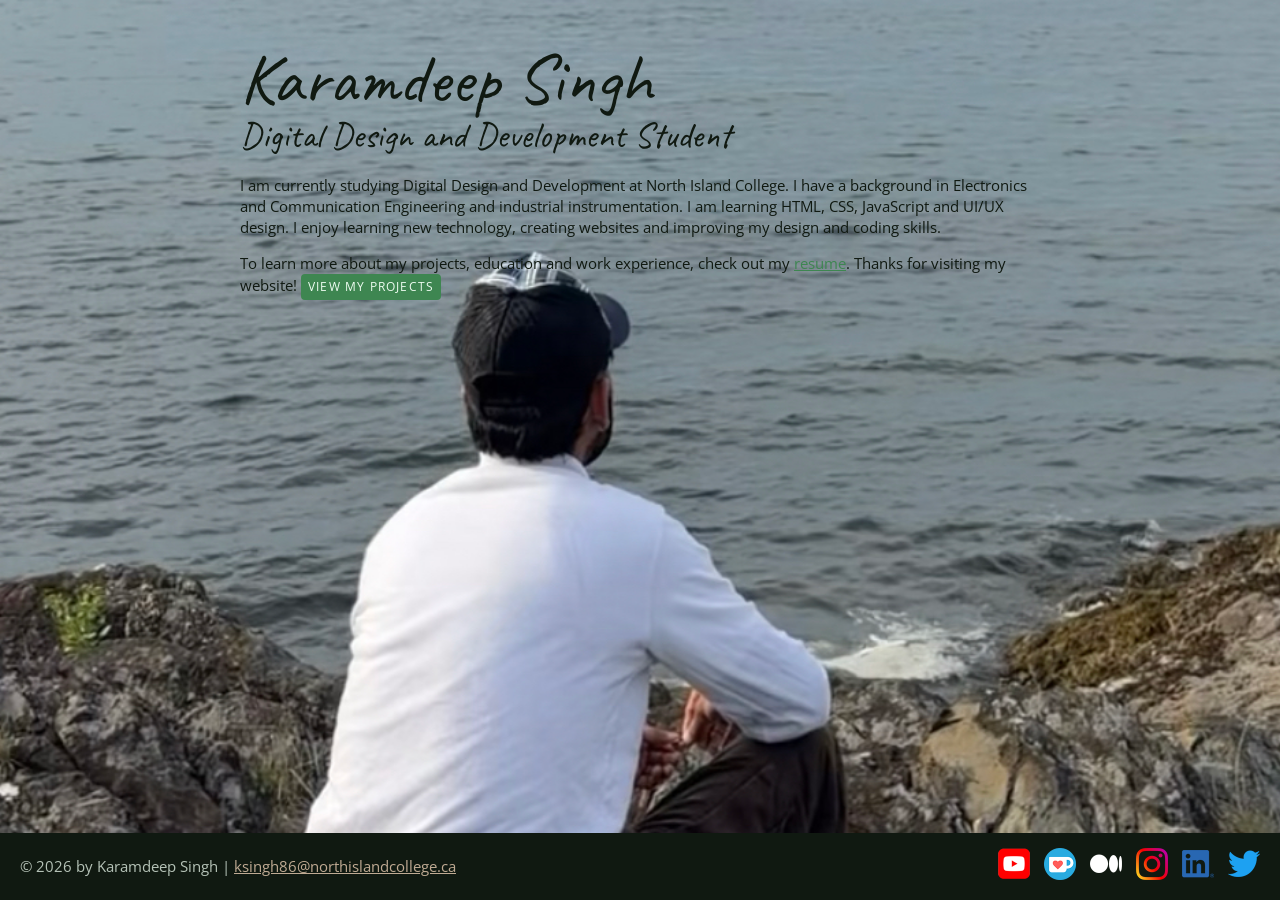
==== index.html @ a115dfc7 "Connect home and projects pages" ====
<!DOCTYPE html>
<html lang="en">

<head>
  <meta charset="UTF-8">
  <meta name="viewport" content="width=device-width, initial-scale=1.0">
  <title>Karamdeep Singh, <h2>Digital Design + Development Student</h2>
  </title>

  <link rel="preconnect" href="https://fonts.googleapis.com">
  <link rel="preconnect" href="https://fonts.gstatic.com" crossorigin>
  <link href="https://fonts.googleapis.com/css2?family=Caveat&family=Open+Sans&display=swap" rel="stylesheet">

  <link rel="stylesheet" href="css/styles.css">
</head>

<body class="home">

  <!-- // INTRO // -->
  <div class="content-wrapper">

    <div class="content-bg">

      <header>
        <h1>Karamdeep Singh</h1>
        <h2>Digital Design and Development Student</h2>
      </header>

      <!-- // ABOUT ME // -->
      <main>
        <p>
          I am currently studying Digital Design and Development at North Island College.
          I have a background in Electronics and Communication Engineering and industrial
          instrumentation. I am learning HTML, CSS, JavaScript and UI/UX design.
          I enjoy learning new technology, creating websites and improving my
          design and coding skills.
        </p>

        <p>
          To learn more about my projects, education and work experience, check out my
          <a href="resume.html">resume</a>. Thanks for visiting my website!

          <a href="projects.html" class="btn">View My Projects</a>

        </p>
      </main>

    </div>

  </div>

  <!-- // FOOTER INFO, SOCIAL MEDIA // -->
  <footer>
    <p>
      © 2026 by Karamdeep Singh |
      <a href="mailto:ksingh86@northislandcollege.ca">
        ksingh86@northislandcollege.ca
      </a>
    </p>

    <ul class="socials">
      <li>
        <a href="#" target="_blank">
          <img src="images/icon-logo-youtube.png" alt="My YouTube channel">
        </a>
      </li>

      <li>
        <a href="#" target="_blank">
          <img src="images/icon-logo-ko-fi.png" alt="My portfolio">
        </a>
      </li>

      <li>
        <a href="#" target="_blank">
          <img src="images/icon-logo-medium.png" alt="My Medium profile">
        </a>
      </li>

      <li>
        <a href="#" target="_blank">
          <img src="images/icon-logo-instagram.png" alt="My Instagram">
        </a>
      </li>

      <li>
        <a href="#" target="_blank">
          <img src="images/icon-logo-linkedin.png" alt="My LinkedIn profile">
        </a>
      </li>

      <li>
        <a href="https://x.com/karam_sher_gill" target="_blank">
          <img src="images/icon-logo-twitter.png" alt="My Twitter profile">
        </a>
      </li>
    </ul>
  </footer>

</body>

</html>
---- css/styles.css ----
/* COLOR PALETTE
------------------------------------*/

:root {
    --font-body: "Open Sans", sans-serif;
    --font-heading: "Caveat", cursive;

    --neutral: oklch(50% 0.02 150);

    --neutral-1: oklch(from var(--neutral) 98% c h);
    --neutral-2: oklch(from var(--neutral) 90% c h);
    --neutral-3: oklch(from var(--neutral) 80% c h);
    --neutral-4: oklch(from var(--neutral) 70% c h);
    --neutral-5: oklch(from var(--neutral) 60% c h);
    --neutral-6: oklch(from var(--neutral) 50% c h);
    --neutral-7: oklch(from var(--neutral) 40% c h);
    --neutral-8: oklch(from var(--neutral) 30% c h);
    --neutral-9: oklch(from var(--neutral) 20% c h);

    --accent-green: oklch(56% 0.11 150);
    --accent-beige: oklch(75% 0.04 70);
}

/* GLOBAL STYLES
------------------------------------*/

html {
    box-sizing: border-box;
    font-size: 62.5%;
}

*,
*:before,
*:after {
    box-sizing: inherit;
}

html,
body {
    height: 100%;
}

body {
    background: var(--neutral-1);
    color: var(--neutral-9);
    margin: 0;
    font-family: var(--font-body);
    font-size: 1.5rem;
    line-height: 1.4;
}

h1,
h2,
h3 {
    font-family: var(--font-heading);
    font-weight: 400;
    margin: 0;
}

h1 {
    font-size: 7rem;
    line-height: 0.85;
}

h2 {
    font-size: 3.6rem;
}

h3 {
    font-size: 2.4rem;
}

/* LINKS
------------------------------------*/

a {
    color: var(--accent-green);
}

a:hover {
    color: var(--accent-beige);
    text-decoration: none;
}

footer a {
    color: var(--accent-beige);
}

footer a:hover {
    color: var(--accent-green);
}

.btn {
    background: var(--accent-green);
    color: var(--neutral-1);
    text-decoration: none;
    text-transform: uppercase;
    font-size: 1.2rem;
    display: inline-block;
    padding: 7px;
    letter-spacing: 0.1em;
    line-height: 1;
    border-radius: 4px;
}

.content-wrapper {
    margin: 0 auto;
    padding: 30px;
    max-width: 900px;
}

/* HOME
------------------------------------*/

.home {
    background: url(../images/karam.jpg) no-repeat center;
    background-size: cover;
    display: flex;
    flex-direction: column;
}

.home .content-wrapper {
    flex: 1 0 auto;
    padding: 10px;
}

.content-bg {
    padding: 20px;
}

@media screen and (min-width: 501px) {
    .home .content-wrapper {
        padding: 30px;
    }
}

/* RESUME
------------------------------------*/

.resume header::before {
    background: url(../images/karam.jpg) center / cover;
    background-size: cover;
    content: "";
    display: block;
    height: 200px;
}

.resume h1 {
    font-size: 5rem;
}

.resume h2 {
    font-size: 2.6rem;
}

@media screen and (min-width: 501px) {
    .resume header::before {
        height: 375px;
    }

    .resume h1 {
        font-size: 7rem;
    }

    .resume h2 {
        font-size: 3.6rem;
    }
}

.resume-section {
    margin-bottom: 50px;
}

.resume-section h2 {
    border-bottom: 2px dashed var(--neutral-3);
}

.download-link {
    position: absolute;
    top: 5px;
    left: 5px;
    font-size: 1.5rem;
}

@media screen and (min-width: 1201px) {
    .download-link {
        position: fixed;
    }
}

/* PROJECTS - ORIGINAL STYLES
------------------------------------*/

.project-item {
    margin: 30px 0;
}

.project-item img {
    width: 100%;
    margin-bottom: 10px;
}

@media screen and (min-width: 501px) {
    .project-item img {
        width: 300px;
        margin-bottom: 0;
    }
}

@media screen and (min-width: 650px) and (max-width: 859px) {
    .project-wrapper {
        display: grid;
        grid-template-columns: repeat(2, 1fr);
        column-gap: 20px;
    }

    .project-item img {
        width: 100%;
    }
}

@media screen and (min-width: 860px) {
    .project-item {
        display: flow-root;
    }

    .project-item img {
        float: left;
        margin-right: 20px;
    }
}

/* WORK EXPERIENCE
------------------------------------*/

.work-item {
    margin: 30px 0;
}

.work-details p {
    margin: 0;
}

@media screen and (min-width: 860px) {
    .work-item {
        display: grid;
        grid-template-columns: 300px 1fr;
        column-gap: 20px;
    }

    .work-summary p:first-child {
        margin-top: 0;
    }
}

/* EDUCATION
------------------------------------*/

.education-item {
    margin: 30px 0;
}

.education-item p {
    margin: 0;
}

/* FOOTER
------------------------------------*/

footer {
    background: var(--neutral-9);
    color: var(--neutral-3);
    display: flex;
    flex-direction: column;
    text-align: center;
    justify-content: space-between;
    padding: 0 20px;
}

.socials {
    list-style-type: none;
    padding: 0;
}

.socials li {
    display: inline-block;
    margin: 0 5px;
}

.socials img {
    width: 32px;
}

.socials img:hover {
    opacity: 0.5;
}

/* FOOTER - DESKTOP GRID */

@media screen and (min-width: 861px) {
    footer {
        display: grid;
        grid-template-columns: 1fr 1fr;
        align-items: center;
        text-align: initial;
    }

    footer .socials {
        justify-self: end;
    }

    .socials li {
        margin: 0 0 0 10px;
    }
}

/* FOOTER - EXTRA LARGE SCREENS */

@media screen and (min-width: 1000px) {

    .projects-page footer {
        grid-template-columns:
            minmax(20px, 1fr) minmax(0, 430px) minmax(0, 430px) minmax(20px, 1fr);

        grid-template-areas: ". copyright socials .";
    }

    .projects-page footer>p {
        grid-area: copyright;
    }

    .projects-page footer .socials {
        grid-area: socials;
        justify-self: end;
    }
}

/* PROJECTS PAGE - RESPONSIVE GRID
------------------------------------*/

.projects-page .project-wrapper {
    display: grid;
    grid-template-columns: minmax(0, 1fr);
    gap: 1.5rem;
}

.projects-page .project-item {
    display: grid;
    grid-template-columns: minmax(0, 1fr);
    grid-template-rows: auto minmax(14rem, 1fr);
    align-content: start;
    min-width: 0;
    margin: 0;
    padding: 1.5rem;
    background: var(--neutral-2);
    border-radius: 0.5rem;
}

/* PROJECT CARD IMAGES
------------------------------------*/

.projects-page .project-item img {
    display: block;
    float: none;
    grid-column: 1 / 2;
    grid-row: 1 / 2;
    width: 100%;
    height: 20rem;
    object-fit: cover;
    margin: 0;
    border-radius: 0.5rem;
}

/* PROJECT CARD TITLES
------------------------------------*/

.projects-page .project-item img+h3 {
    grid-column: 1 / 2;
    grid-row: 1 / 2;
    align-self: end;
    z-index: 1;
    margin: 0;
    padding: 1rem;
    color: white;
    background: oklch(20% 0.02 150 / 0.85);
    border-radius: 0 0 0.5rem 0.5rem;
}

/* PROJECT CARD TEXT
------------------------------------*/

.projects-page .project-item p {
    grid-column: 1 / 2;
    margin-block: 1rem 0;
}

/* ANIMATION PLACEHOLDER CARDS
------------------------------------*/

.projects-page .project-item:not(:has(img)) {
    grid-template-rows: auto minmax(14rem, 1fr);
}

.projects-page .project-item:not(:has(img)) h3 {
    margin-block-end: 1rem;
}

/* PROJECT CARDS - DESKTOP
------------------------------------*/

@media screen and (min-width: 860px) {
    .projects-page .project-wrapper {
        grid-template-columns: repeat(3, minmax(0, 1fr));
        gap: 2rem;
    }

    .projects-page .project-item {
        padding: 1.5rem;
    }

    .projects-page .project-item img {
        height: 18rem;
    }
}

/* HERO SECTION - MOBILE
------------------------------------*/

.projects-page .hero::before {
    display: none;
}

.projects-page .hero {
    background: var(--neutral-2);
}

.projects-page .hero-content {
    display: grid;
    grid-template-columns: 1rem minmax(0, 2fr) 1rem;
    grid-template-rows: 0.5fr 1fr 2rem;
    gap: 2rem;
    width: 100%;
    max-width: 900px;
    padding-block: 2rem;
    padding-inline: 1rem;
}

.projects-page .hero-image {
    grid-column: 2 / 3;
    grid-row: 1 / 2;
    display: block;
    width: 100%;
    max-width: 20rem;
    height: auto;
    justify-self: center;
    align-self: center;
    border-radius: 0.5rem;
}

.projects-page .hero-article {
    grid-column: 2 / 3;
    grid-row: 2 / 3;
    min-width: 0;
    text-align: center;
}

.projects-page .hero-article h1 {
    margin-block-end: 1rem;
}

.projects-page .hero-article p {
    margin-block-start: 1rem;
    margin-block-end: 0;
    max-width: 70rem;
}

/* HERO SECTION - DESKTOP
------------------------------------*/

@media screen and (min-width: 860px) {
    .projects-page .hero-content {
        grid-template-columns: repeat(6, minmax(0, 1fr));
        grid-template-rows: 0.25fr 1fr 0.25fr;
        align-items: center;
    }

    .projects-page .hero-image {
        grid-column: 2 / 3;
        grid-row: 2 / 3;
    }

    .projects-page .hero-article {
        grid-column: 3 / 6;
        grid-row: 2 / 3;
        text-align: start;
    }
}

/* PROJECTS INTRODUCTION - MOBILE
------------------------------------*/

.projects-page .projects-intro {
    margin-block-end: 2rem;
}

.projects-page .projects-intro p {
    margin-block-start: 1rem;
}

/* PROJECTS INTRODUCTION - DESKTOP
------------------------------------*/

@media screen and (min-width: 860px) {
    .projects-page .projects-intro {
        display: flex;
        align-items: center;
        justify-content: center;
        gap: 2rem;
    }

    .projects-page .projects-intro h2 {
        flex: 1;
        white-space: nowrap;
    }

    .projects-page .projects-intro p {
        flex: 3;
        margin-block: 0;
    }
}

/* CONTACT FORM - MOBILE
------------------------------------*/

.projects-page .contact-section {
    margin-block: 4rem;
    padding: 2rem;
    background: var(--neutral-2);
    border-radius: 0.5rem;
}

.projects-page .contact-section h2 {
    margin-block-end: 1rem;
}

.projects-page .contact-form {
    display: flex;
    flex-direction: column;
    gap: 1rem;
}

.projects-page .contact-form label {
    display: block;
    margin-block-end: 0.5rem;
}

.projects-page .contact-form input[type="text"],
.projects-page .contact-form input[type="email"],
.projects-page .contact-form textarea {
    width: 100%;
    padding: 1rem;
    border: 1px solid var(--neutral-4);
    border-radius: 0.5rem;
    font: inherit;
}

/* RADIO BUTTONS - GRID */

.projects-page .radio-buttons {
    display: grid;
    grid-template-columns: repeat(3, auto);
    grid-template-rows: repeat(2, 1fr);
    gap: 1rem;
    margin-block: 1rem;
}

.projects-page .radio-buttons p {
    grid-column: span 3;
    margin: 0;
}

.projects-page .radio-buttons label {
    display: flex;
    align-items: center;
    gap: 0.5rem;
}

/* SUBMIT BUTTON - FLEXBOX */

.projects-page .contact-form button {
    display: flex;
    align-items: center;
    justify-content: center;
    gap: 1rem;
    padding: 1.2rem;
    background: var(--accent-green);
    color: white;
    border: none;
    border-radius: 0.5rem;
    font: inherit;
    cursor: pointer;
}

.projects-page .contact-form button:hover {
    background: var(--neutral-7);
}

/* CONTACT FORM - DESKTOP GRID
------------------------------------*/

@media screen and (min-width: 1000px) {

    .projects-page .contact-form {
        display: grid;
        grid-template-columns: repeat(2, minmax(0, 1fr));
        grid-template-areas:
            "name email"
            "message message"
            "contact button";
        gap: 1rem;
        align-items: start;
    }

    .projects-page .form-name {
        grid-area: name;
    }

    .projects-page .form-email {
        grid-area: email;
    }

    .projects-page .form-message {
        grid-area: message;
    }

    .projects-page .radio-buttons {
        grid-area: contact;
    }

    .projects-page .contact-form button {
        grid-area: button;
        align-self: center;
    }
}
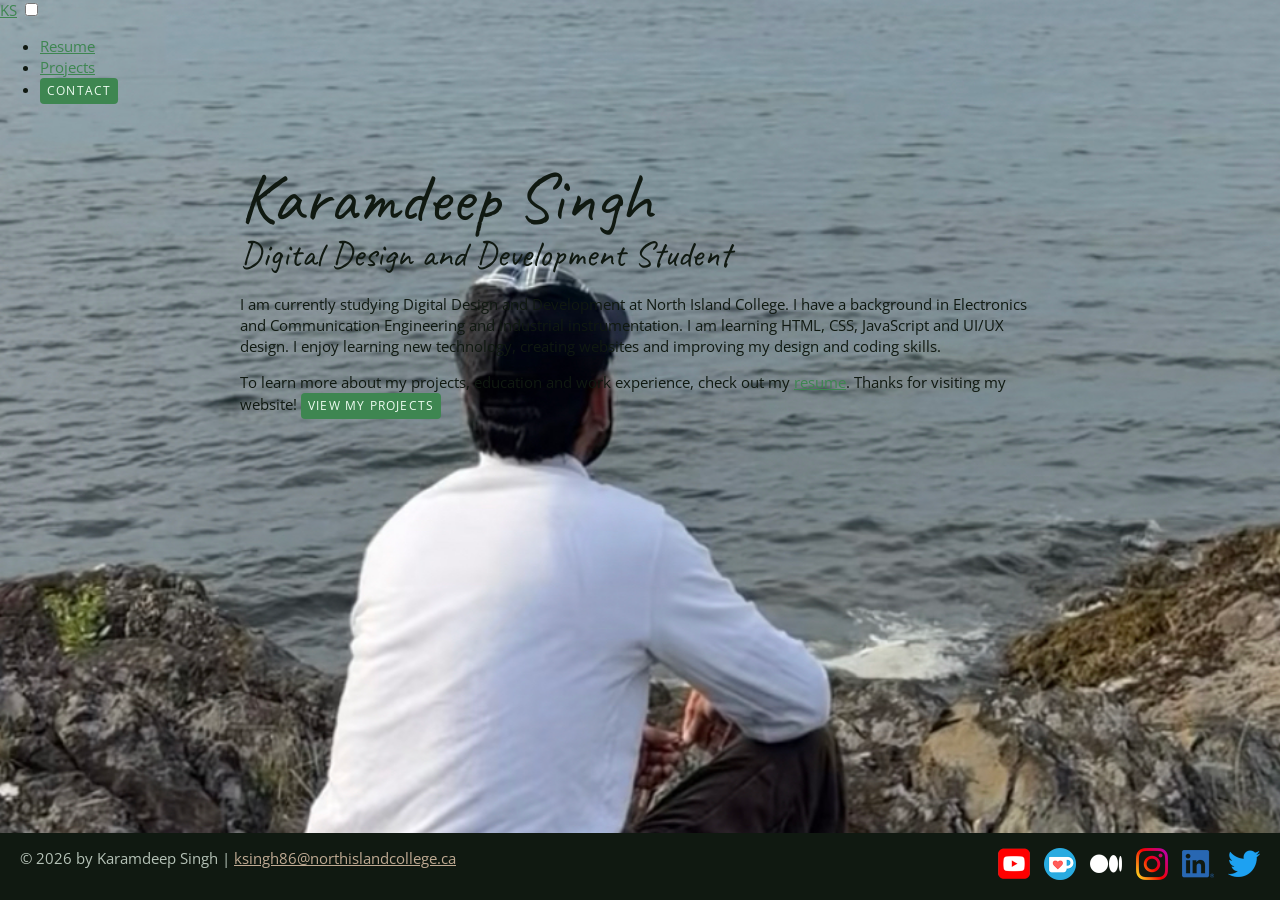
==== commit 0096136e: "Add navigation to home page" ====
--- a/index.html
+++ b/index.html
@@ -1,11 +1,12 @@
+
 <!DOCTYPE html>
 <html lang="en">
 
 <head>
   <meta charset="UTF-8">
   <meta name="viewport" content="width=device-width, initial-scale=1.0">
-  <title>Karamdeep Singh, <h2>Digital Design + Development Student</h2>
-  </title>
+
+  <title>Karamdeep Singh, Digital Design + Development Student</title>
 
   <link rel="preconnect" href="https://fonts.googleapis.com">
   <link rel="preconnect" href="https://fonts.gstatic.com" crossorigin>
@@ -15,6 +16,31 @@
 </head>
 
 <body class="home">
+
+  <!-- // NAVIGATION // -->
+  <nav class="site-nav" aria-label="Main navigation">
+    <div class="nav-inner">
+
+      <a href="index.html" class="site-logo nav-active" aria-current="page">KS</a>
+
+      <input type="checkbox" id="nav-toggle" class="nav-toggle">
+
+      <label for="nav-toggle" class="nav-toggle-label" aria-label="Toggle navigation menu">
+        <span></span>
+      </label>
+
+      <ul class="nav-links">
+        <li><a href="resume.html">Resume</a></li>
+        <li><a href="projects.html">Projects</a></li>
+        <li>
+          <a href="mailto:ksingh86@northislandcollege.ca" class="btn nav-contact">
+            Contact
+          </a>
+        </li>
+      </ul>
+
+    </div>
+  </nav>
 
   <!-- // INTRO // -->
   <div class="content-wrapper">
@@ -41,7 +67,6 @@
           <a href="resume.html">resume</a>. Thanks for visiting my website!
 
           <a href="projects.html" class="btn">View My Projects</a>
-
         </p>
       </main>
 
@@ -98,5 +123,4 @@
   </footer>
 
 </body>
-
-</html>+</html>
--- a/css/styles.css
+++ b/css/styles.css
@@ -1,4 +1,10 @@
-/* COLOR PALETTE
+/*
+COLOR PALETTE
+
+Neutral shades and accent colours use OKLCH.
+*/
+
+/* GLOBAL STYLES
 ------------------------------------*/
 
 :root {
@@ -21,12 +27,13 @@
     --accent-beige: oklch(75% 0.04 70);
 }
 
-/* GLOBAL STYLES
-------------------------------------*/
-
+/*
+ https://www.paulirish.com/2012/box-sizing-border-box-ftw/
+*/
 html {
     box-sizing: border-box;
     font-size: 62.5%;
+    /* setting default to 10px */
 }
 
 *,
@@ -70,9 +77,7 @@
     font-size: 2.4rem;
 }
 
-/* LINKS
-------------------------------------*/
-
+/* links */
 a {
     color: var(--accent-green);
 }
@@ -109,6 +114,7 @@
     max-width: 900px;
 }
 
+
 /* HOME
 ------------------------------------*/
 
@@ -133,6 +139,7 @@
         padding: 30px;
     }
 }
+
 
 /* RESUME
 ------------------------------------*/
@@ -188,7 +195,8 @@
     }
 }
 
-/* PROJECTS - ORIGINAL STYLES
+
+/* Projects
 ------------------------------------*/
 
 .project-item {
@@ -230,7 +238,8 @@
     }
 }
 
-/* WORK EXPERIENCE
+
+/* Work Experience
 ------------------------------------*/
 
 .work-item {
@@ -253,7 +262,8 @@
     }
 }
 
-/* EDUCATION
+
+/* Education
 ------------------------------------*/
 
 .education-item {
@@ -263,6 +273,7 @@
 .education-item p {
     margin: 0;
 }
+
 
 /* FOOTER
 ------------------------------------*/
@@ -295,18 +306,10 @@
     opacity: 0.5;
 }
 
-/* FOOTER - DESKTOP GRID */
-
 @media screen and (min-width: 861px) {
     footer {
-        display: grid;
-        grid-template-columns: 1fr 1fr;
-        align-items: center;
+        flex-direction: row;
         text-align: initial;
-    }
-
-    footer .socials {
-        justify-self: end;
     }
 
     .socials li {
@@ -314,28 +317,8 @@
     }
 }
 
-/* FOOTER - EXTRA LARGE SCREENS */
-
-@media screen and (min-width: 1000px) {
-
-    .projects-page footer {
-        grid-template-columns:
-            minmax(20px, 1fr) minmax(0, 430px) minmax(0, 430px) minmax(20px, 1fr);
-
-        grid-template-areas: ". copyright socials .";
-    }
-
-    .projects-page footer>p {
-        grid-area: copyright;
-    }
-
-    .projects-page footer .socials {
-        grid-area: socials;
-        justify-self: end;
-    }
-}
-
-/* PROJECTS PAGE - RESPONSIVE GRID
+
+/* PROJECTS PAGE
 ------------------------------------*/
 
 .projects-page .project-wrapper {
@@ -345,10 +328,7 @@
 }
 
 .projects-page .project-item {
-    display: grid;
-    grid-template-columns: minmax(0, 1fr);
-    grid-template-rows: auto minmax(14rem, 1fr);
-    align-content: start;
+    display: block;
     min-width: 0;
     margin: 0;
     padding: 1.5rem;
@@ -356,289 +336,25 @@
     border-radius: 0.5rem;
 }
 
-/* PROJECT CARD IMAGES
-------------------------------------*/
-
 .projects-page .project-item img {
     display: block;
     float: none;
-    grid-column: 1 / 2;
-    grid-row: 1 / 2;
     width: 100%;
-    height: 20rem;
-    object-fit: cover;
-    margin: 0;
-    border-radius: 0.5rem;
-}
-
-/* PROJECT CARD TITLES
-------------------------------------*/
-
-.projects-page .project-item img+h3 {
-    grid-column: 1 / 2;
-    grid-row: 1 / 2;
-    align-self: end;
-    z-index: 1;
-    margin: 0;
-    padding: 1rem;
-    color: white;
-    background: oklch(20% 0.02 150 / 0.85);
-    border-radius: 0 0 0.5rem 0.5rem;
-}
-
-/* PROJECT CARD TEXT
-------------------------------------*/
+    height: auto;
+    margin: 0;
+    margin-block-end: 1rem;
+}
+
+.projects-page .project-item h3 {
+    margin-block-end: 1rem;
+}
 
 .projects-page .project-item p {
-    grid-column: 1 / 2;
-    margin-block: 1rem 0;
-}
-
-/* ANIMATION PLACEHOLDER CARDS
-------------------------------------*/
-
-.projects-page .project-item:not(:has(img)) {
-    grid-template-rows: auto minmax(14rem, 1fr);
-}
-
-.projects-page .project-item:not(:has(img)) h3 {
-    margin-block-end: 1rem;
-}
-
-/* PROJECT CARDS - DESKTOP
-------------------------------------*/
-
-@media screen and (min-width: 860px) {
+    margin-block: 0;
+}
+
+@media screen and (min-width: 48rem) {
     .projects-page .project-wrapper {
         grid-template-columns: repeat(3, minmax(0, 1fr));
-        gap: 2rem;
-    }
-
-    .projects-page .project-item {
-        padding: 1.5rem;
-    }
-
-    .projects-page .project-item img {
-        height: 18rem;
-    }
-}
-
-/* HERO SECTION - MOBILE
-------------------------------------*/
-
-.projects-page .hero::before {
-    display: none;
-}
-
-.projects-page .hero {
-    background: var(--neutral-2);
-}
-
-.projects-page .hero-content {
-    display: grid;
-    grid-template-columns: 1rem minmax(0, 2fr) 1rem;
-    grid-template-rows: 0.5fr 1fr 2rem;
-    gap: 2rem;
-    width: 100%;
-    max-width: 900px;
-    padding-block: 2rem;
-    padding-inline: 1rem;
-}
-
-.projects-page .hero-image {
-    grid-column: 2 / 3;
-    grid-row: 1 / 2;
-    display: block;
-    width: 100%;
-    max-width: 20rem;
-    height: auto;
-    justify-self: center;
-    align-self: center;
-    border-radius: 0.5rem;
-}
-
-.projects-page .hero-article {
-    grid-column: 2 / 3;
-    grid-row: 2 / 3;
-    min-width: 0;
-    text-align: center;
-}
-
-.projects-page .hero-article h1 {
-    margin-block-end: 1rem;
-}
-
-.projects-page .hero-article p {
-    margin-block-start: 1rem;
-    margin-block-end: 0;
-    max-width: 70rem;
-}
-
-/* HERO SECTION - DESKTOP
-------------------------------------*/
-
-@media screen and (min-width: 860px) {
-    .projects-page .hero-content {
-        grid-template-columns: repeat(6, minmax(0, 1fr));
-        grid-template-rows: 0.25fr 1fr 0.25fr;
-        align-items: center;
-    }
-
-    .projects-page .hero-image {
-        grid-column: 2 / 3;
-        grid-row: 2 / 3;
-    }
-
-    .projects-page .hero-article {
-        grid-column: 3 / 6;
-        grid-row: 2 / 3;
-        text-align: start;
-    }
-}
-
-/* PROJECTS INTRODUCTION - MOBILE
-------------------------------------*/
-
-.projects-page .projects-intro {
-    margin-block-end: 2rem;
-}
-
-.projects-page .projects-intro p {
-    margin-block-start: 1rem;
-}
-
-/* PROJECTS INTRODUCTION - DESKTOP
-------------------------------------*/
-
-@media screen and (min-width: 860px) {
-    .projects-page .projects-intro {
-        display: flex;
-        align-items: center;
-        justify-content: center;
-        gap: 2rem;
-    }
-
-    .projects-page .projects-intro h2 {
-        flex: 1;
-        white-space: nowrap;
-    }
-
-    .projects-page .projects-intro p {
-        flex: 3;
-        margin-block: 0;
-    }
-}
-
-/* CONTACT FORM - MOBILE
-------------------------------------*/
-
-.projects-page .contact-section {
-    margin-block: 4rem;
-    padding: 2rem;
-    background: var(--neutral-2);
-    border-radius: 0.5rem;
-}
-
-.projects-page .contact-section h2 {
-    margin-block-end: 1rem;
-}
-
-.projects-page .contact-form {
-    display: flex;
-    flex-direction: column;
-    gap: 1rem;
-}
-
-.projects-page .contact-form label {
-    display: block;
-    margin-block-end: 0.5rem;
-}
-
-.projects-page .contact-form input[type="text"],
-.projects-page .contact-form input[type="email"],
-.projects-page .contact-form textarea {
-    width: 100%;
-    padding: 1rem;
-    border: 1px solid var(--neutral-4);
-    border-radius: 0.5rem;
-    font: inherit;
-}
-
-/* RADIO BUTTONS - GRID */
-
-.projects-page .radio-buttons {
-    display: grid;
-    grid-template-columns: repeat(3, auto);
-    grid-template-rows: repeat(2, 1fr);
-    gap: 1rem;
-    margin-block: 1rem;
-}
-
-.projects-page .radio-buttons p {
-    grid-column: span 3;
-    margin: 0;
-}
-
-.projects-page .radio-buttons label {
-    display: flex;
-    align-items: center;
-    gap: 0.5rem;
-}
-
-/* SUBMIT BUTTON - FLEXBOX */
-
-.projects-page .contact-form button {
-    display: flex;
-    align-items: center;
-    justify-content: center;
-    gap: 1rem;
-    padding: 1.2rem;
-    background: var(--accent-green);
-    color: white;
-    border: none;
-    border-radius: 0.5rem;
-    font: inherit;
-    cursor: pointer;
-}
-
-.projects-page .contact-form button:hover {
-    background: var(--neutral-7);
-}
-
-/* CONTACT FORM - DESKTOP GRID
-------------------------------------*/
-
-@media screen and (min-width: 1000px) {
-
-    .projects-page .contact-form {
-        display: grid;
-        grid-template-columns: repeat(2, minmax(0, 1fr));
-        grid-template-areas:
-            "name email"
-            "message message"
-            "contact button";
-        gap: 1rem;
-        align-items: start;
-    }
-
-    .projects-page .form-name {
-        grid-area: name;
-    }
-
-    .projects-page .form-email {
-        grid-area: email;
-    }
-
-    .projects-page .form-message {
-        grid-area: message;
-    }
-
-    .projects-page .radio-buttons {
-        grid-area: contact;
-    }
-
-    .projects-page .contact-form button {
-        grid-area: button;
-        align-self: center;
     }
 }
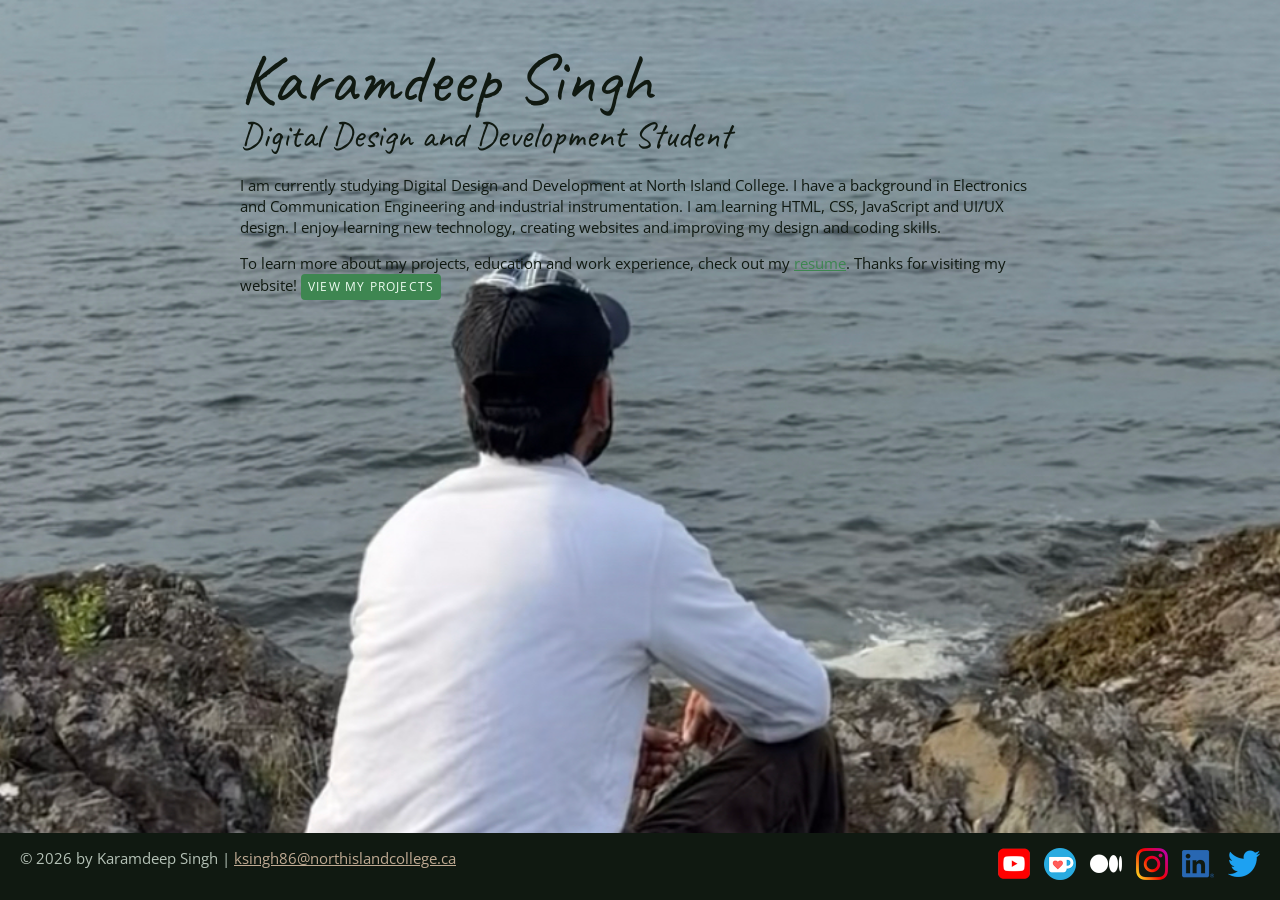
==== commit 2eb6f789: "Merge pull request #2 from karamshergill/project Project" ====
--- a/index.html
+++ b/index.html
@@ -1,12 +1,11 @@
-
 <!DOCTYPE html>
 <html lang="en">
 
 <head>
   <meta charset="UTF-8">
   <meta name="viewport" content="width=device-width, initial-scale=1.0">
-
-  <title>Karamdeep Singh, Digital Design + Development Student</title>
+  <title>Karamdeep Singh, <h2>Digital Design + Development Student</h2>
+  </title>
 
   <link rel="preconnect" href="https://fonts.googleapis.com">
   <link rel="preconnect" href="https://fonts.gstatic.com" crossorigin>
@@ -16,31 +15,6 @@
 </head>
 
 <body class="home">
-
-  <!-- // NAVIGATION // -->
-  <nav class="site-nav" aria-label="Main navigation">
-    <div class="nav-inner">
-
-      <a href="index.html" class="site-logo nav-active" aria-current="page">KS</a>
-
-      <input type="checkbox" id="nav-toggle" class="nav-toggle">
-
-      <label for="nav-toggle" class="nav-toggle-label" aria-label="Toggle navigation menu">
-        <span></span>
-      </label>
-
-      <ul class="nav-links">
-        <li><a href="resume.html">Resume</a></li>
-        <li><a href="projects.html">Projects</a></li>
-        <li>
-          <a href="mailto:ksingh86@northislandcollege.ca" class="btn nav-contact">
-            Contact
-          </a>
-        </li>
-      </ul>
-
-    </div>
-  </nav>
 
   <!-- // INTRO // -->
   <div class="content-wrapper">
@@ -66,7 +40,9 @@
           To learn more about my projects, education and work experience, check out my
           <a href="resume.html">resume</a>. Thanks for visiting my website!
 
+          
           <a href="projects.html" class="btn">View My Projects</a>
+
         </p>
       </main>
 
@@ -123,4 +99,5 @@
   </footer>
 
 </body>
-</html>
+
+</html>
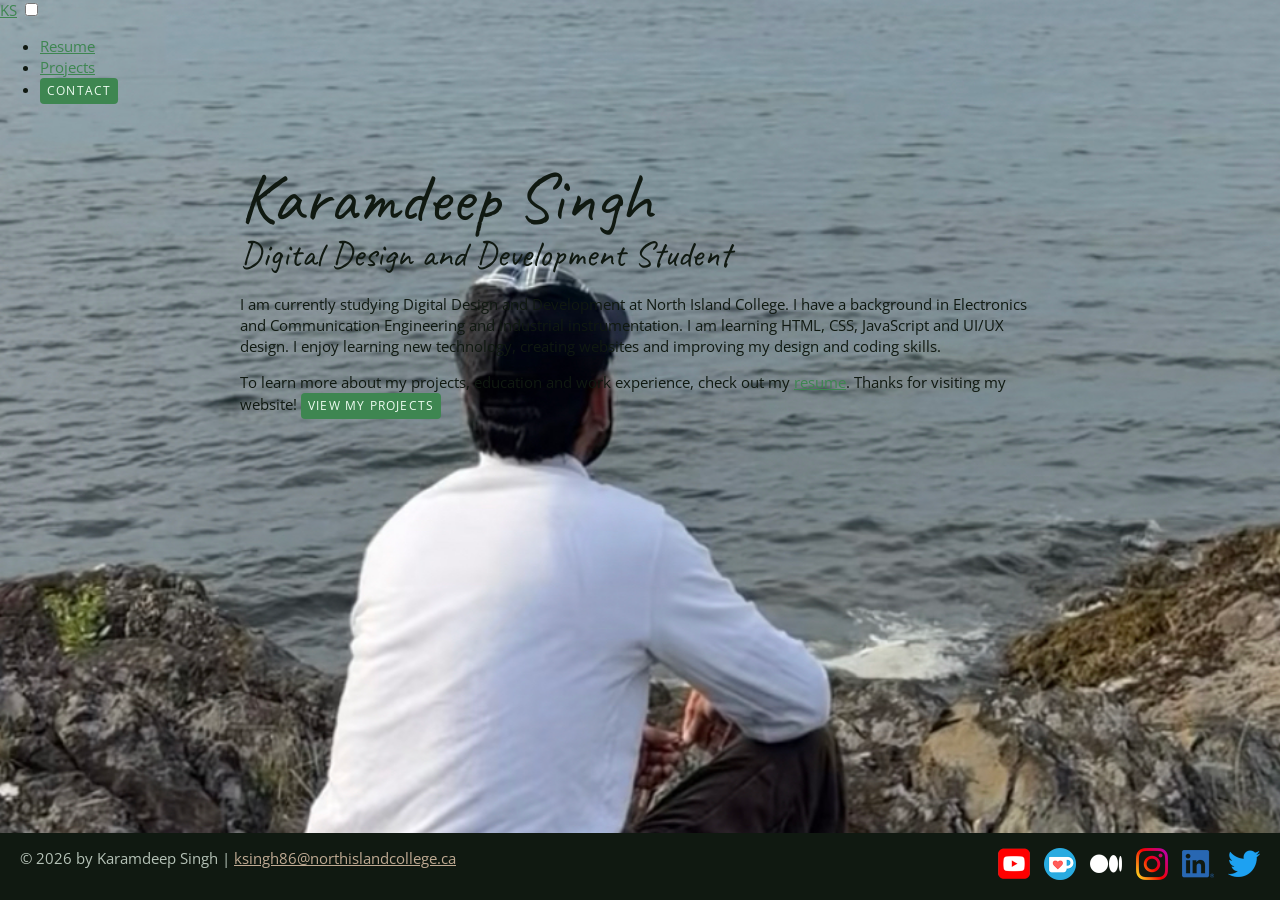
==== commit 53a7f02b: "Merge pull request #3 from karamshergill/Navigation Add navigation to home page" ====
--- a/index.html
+++ b/index.html
@@ -1,11 +1,12 @@
+
 <!DOCTYPE html>
 <html lang="en">
 
 <head>
   <meta charset="UTF-8">
   <meta name="viewport" content="width=device-width, initial-scale=1.0">
-  <title>Karamdeep Singh, <h2>Digital Design + Development Student</h2>
-  </title>
+
+  <title>Karamdeep Singh, Digital Design + Development Student</title>
 
   <link rel="preconnect" href="https://fonts.googleapis.com">
   <link rel="preconnect" href="https://fonts.gstatic.com" crossorigin>
@@ -15,6 +16,31 @@
 </head>
 
 <body class="home">
+
+  <!-- // NAVIGATION // -->
+  <nav class="site-nav" aria-label="Main navigation">
+    <div class="nav-inner">
+
+      <a href="index.html" class="site-logo nav-active" aria-current="page">KS</a>
+
+      <input type="checkbox" id="nav-toggle" class="nav-toggle">
+
+      <label for="nav-toggle" class="nav-toggle-label" aria-label="Toggle navigation menu">
+        <span></span>
+      </label>
+
+      <ul class="nav-links">
+        <li><a href="resume.html">Resume</a></li>
+        <li><a href="projects.html">Projects</a></li>
+        <li>
+          <a href="mailto:ksingh86@northislandcollege.ca" class="btn nav-contact">
+            Contact
+          </a>
+        </li>
+      </ul>
+
+    </div>
+  </nav>
 
   <!-- // INTRO // -->
   <div class="content-wrapper">
@@ -40,9 +66,7 @@
           To learn more about my projects, education and work experience, check out my
           <a href="resume.html">resume</a>. Thanks for visiting my website!
 
-          
           <a href="projects.html" class="btn">View My Projects</a>
-
         </p>
       </main>
 
@@ -99,5 +123,4 @@
   </footer>
 
 </body>
-
-</html>+</html>
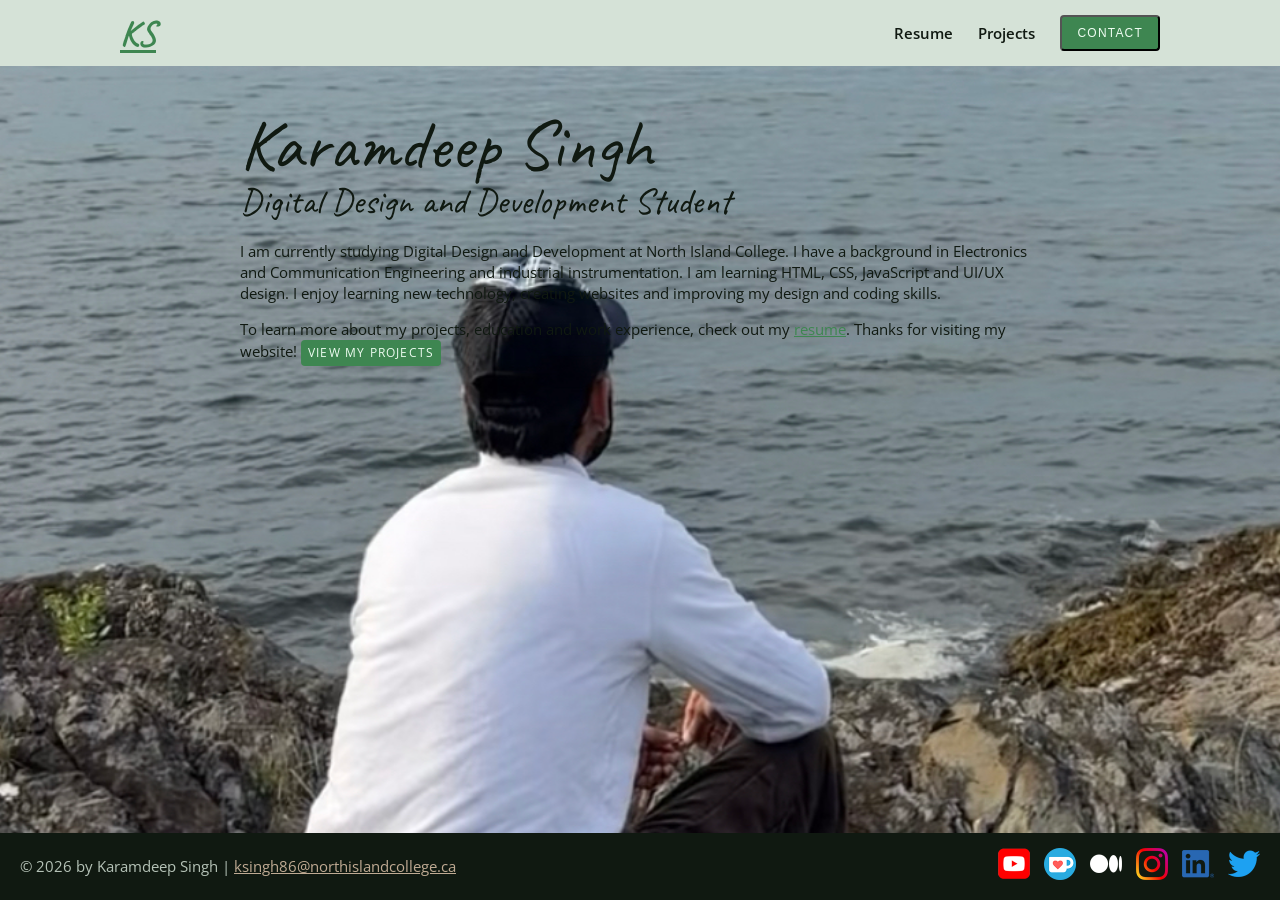
==== commit d5bfdf24: "Add contact popover" ====
--- a/index.html
+++ b/index.html
@@ -1,4 +1,3 @@
-
 <!DOCTYPE html>
 <html lang="en">
 
@@ -6,10 +5,14 @@
   <meta charset="UTF-8">
   <meta name="viewport" content="width=device-width, initial-scale=1.0">
 
-  <title>Karamdeep Singh, Digital Design + Development Student</title>
+  <title>
+    Karamdeep Singh, Digital Design + Development Student
+  </title>
 
   <link rel="preconnect" href="https://fonts.googleapis.com">
+
   <link rel="preconnect" href="https://fonts.gstatic.com" crossorigin>
+
   <link href="https://fonts.googleapis.com/css2?family=Caveat&family=Open+Sans&display=swap" rel="stylesheet">
 
   <link rel="stylesheet" href="css/styles.css">
@@ -17,11 +20,17 @@
 
 <body class="home">
 
-  <!-- // NAVIGATION // -->
+  <!-- NAVIGATION -->
+
   <nav class="site-nav" aria-label="Main navigation">
+
     <div class="nav-inner">
 
-      <a href="index.html" class="site-logo nav-active" aria-current="page">KS</a>
+      <a href="index.html" class="site-logo nav-active" aria-current="page">
+        KS
+      </a>
+
+      <!-- Mobile hamburger menu -->
 
       <input type="checkbox" id="nav-toggle" class="nav-toggle">
 
@@ -30,60 +39,139 @@
       </label>
 
       <ul class="nav-links">
-        <li><a href="resume.html">Resume</a></li>
-        <li><a href="projects.html">Projects</a></li>
+
         <li>
-          <a href="mailto:ksingh86@northislandcollege.ca" class="btn nav-contact">
+          <a href="resume.html">
+            Resume
+          </a>
+        </li>
+
+        <li>
+          <a href="projects.html">
+            Projects
+          </a>
+        </li>
+
+        <li>
+          <button type="button" popovertarget="contact-popover" class="btn nav-contact contact-btn">
             Contact
-          </a>
+          </button>
         </li>
+
       </ul>
 
     </div>
+
   </nav>
 
-  <!-- // INTRO // -->
+  <!-- CONTACT POPOVER -->
+
+  <article id="contact-popover" popover>
+
+    <div class="contact-card">
+
+      <img src="images/karam.jpg" alt="Photo of Karamdeep Singh" class="contact-photo">
+
+      <div class="contact-info">
+
+        <h2>Karamdeep Singh</h2>
+
+        <p class="contact-role">
+          Digital Design + Development Student
+        </p>
+
+        <p class="contact-bio">
+          I am a Digital Design and Development
+          student. I enjoy creating websites
+          and learning new skills.
+        </p>
+
+        <p class="contact-email">
+          <a href="mailto:karam@example.com">
+            karam@example.com
+          </a>
+        </p>
+
+        <p class="contact-phone">
+          <a href="tel:2505550142">
+            250-555-0142
+          </a>
+        </p>
+
+      </div>
+
+      <button type="button" class="contact-close" popovertarget="contact-popover" popovertargetaction="hide">
+        Close
+      </button>
+
+    </div>
+
+  </article>
+
+  <!-- INTRO -->
+
   <div class="content-wrapper">
 
     <div class="content-bg">
 
       <header>
+
         <h1>Karamdeep Singh</h1>
-        <h2>Digital Design and Development Student</h2>
+
+        <h2>
+          Digital Design and Development Student
+        </h2>
+
       </header>
 
-      <!-- // ABOUT ME // -->
+      <!-- ABOUT ME -->
+
       <main>
+
         <p>
-          I am currently studying Digital Design and Development at North Island College.
-          I have a background in Electronics and Communication Engineering and industrial
-          instrumentation. I am learning HTML, CSS, JavaScript and UI/UX design.
-          I enjoy learning new technology, creating websites and improving my
+          I am currently studying Digital Design
+          and Development at North Island College.
+          I have a background in Electronics and
+          Communication Engineering and industrial
+          instrumentation. I am learning HTML,
+          CSS, JavaScript and UI/UX design.
+          I enjoy learning new technology,
+          creating websites and improving my
           design and coding skills.
         </p>
 
         <p>
-          To learn more about my projects, education and work experience, check out my
-          <a href="resume.html">resume</a>. Thanks for visiting my website!
-
-          <a href="projects.html" class="btn">View My Projects</a>
-        </p>
+          To learn more about my projects,
+          education and work experience,
+          check out my
+          <a href="resume.html">resume</a>.
+          Thanks for visiting my website!
+
+          <a href="projects.html" class="btn">
+            View My Projects
+          </a>
+        </p>
+
       </main>
 
     </div>
 
   </div>
 
-  <!-- // FOOTER INFO, SOCIAL MEDIA // -->
+  <!-- FOOTER -->
+
   <footer>
+
     <p>
       © 2026 by Karamdeep Singh |
+
       <a href="mailto:ksingh86@northislandcollege.ca">
         ksingh86@northislandcollege.ca
       </a>
     </p>
 
     <ul class="socials">
+
       <li>
         <a href="#" target="_blank">
           <img src="images/icon-logo-youtube.png" alt="My YouTube channel">
@@ -116,11 +204,15 @@
 
       <li>
         <a href="https://x.com/karam_sher_gill" target="_blank">
+
           <img src="images/icon-logo-twitter.png" alt="My Twitter profile">
         </a>
       </li>
+
     </ul>
+
   </footer>
 
 </body>
-</html>
+
+</html>
--- a/css/styles.css
+++ b/css/styles.css
@@ -1,9 +1,3 @@
-/*
-COLOR PALETTE
-
-Neutral shades and accent colours use OKLCH.
-*/
-
 /* GLOBAL STYLES
 ------------------------------------*/
 
@@ -27,24 +21,20 @@
     --accent-beige: oklch(75% 0.04 70);
 }
 
-/*
- https://www.paulirish.com/2012/box-sizing-border-box-ftw/
-*/
 html {
     box-sizing: border-box;
     font-size: 62.5%;
-    /* setting default to 10px */
 }
 
 *,
-*:before,
-*:after {
+*::before,
+*::after {
     box-sizing: inherit;
 }
 
 html,
 body {
-    height: 100%;
+    min-height: 100%;
 }
 
 body {
@@ -77,7 +67,6 @@
     font-size: 2.4rem;
 }
 
-/* links */
 a {
     color: var(--accent-green);
 }
@@ -114,11 +103,11 @@
     max-width: 900px;
 }
 
-
 /* HOME
 ------------------------------------*/
 
 .home {
+    min-height: 100vh;
     background: url(../images/karam.jpg) no-repeat center;
     background-size: cover;
     display: flex;
@@ -140,13 +129,11 @@
     }
 }
 
-
 /* RESUME
 ------------------------------------*/
 
 .resume header::before {
     background: url(../images/karam.jpg) center / cover;
-    background-size: cover;
     content: "";
     display: block;
     height: 200px;
@@ -182,21 +169,19 @@
     border-bottom: 2px dashed var(--neutral-3);
 }
 
+/* DOWNLOAD BUTTON
+------------------------------------*/
+
 .download-link {
-    position: absolute;
-    top: 5px;
-    left: 5px;
+    display: inline-block;
+    position: relative;
+    top: auto;
+    left: auto;
+    margin: 1rem 0 0 2rem;
     font-size: 1.5rem;
 }
 
-@media screen and (min-width: 1201px) {
-    .download-link {
-        position: fixed;
-    }
-}
-
-
-/* Projects
+/* PROJECTS ON RESUME PAGE
 ------------------------------------*/
 
 .project-item {
@@ -218,7 +203,7 @@
 @media screen and (min-width: 650px) and (max-width: 859px) {
     .project-wrapper {
         display: grid;
-        grid-template-columns: repeat(2, 1fr);
+        grid-template-columns: repeat(2, minmax(0, 1fr));
         column-gap: 20px;
     }
 
@@ -238,8 +223,7 @@
     }
 }
 
-
-/* Work Experience
+/* WORK EXPERIENCE
 ------------------------------------*/
 
 .work-item {
@@ -253,7 +237,7 @@
 @media screen and (min-width: 860px) {
     .work-item {
         display: grid;
-        grid-template-columns: 300px 1fr;
+        grid-template-columns: 300px minmax(0, 1fr);
         column-gap: 20px;
     }
 
@@ -262,8 +246,7 @@
     }
 }
 
-
-/* Education
+/* EDUCATION
 ------------------------------------*/
 
 .education-item {
@@ -273,7 +256,6 @@
 .education-item p {
     margin: 0;
 }
-
 
 /* FOOTER
 ------------------------------------*/
@@ -310,6 +292,7 @@
     footer {
         flex-direction: row;
         text-align: initial;
+        align-items: center;
     }
 
     .socials li {
@@ -317,20 +300,30 @@
     }
 }
 
-
-/* PROJECTS PAGE
-------------------------------------*/
+/* PROJECTS PAGE - SUBGRID
+------------------------------------*/
+
+/*
+Each project card spans three rows:
+image area, heading and description.
+
+The parent grid controls the row sizes.
+*/
 
 .projects-page .project-wrapper {
     display: grid;
     grid-template-columns: minmax(0, 1fr);
-    gap: 1.5rem;
+    grid-auto-rows: auto;
+    column-gap: 1.5rem;
+    row-gap: 0;
 }
 
 .projects-page .project-item {
-    display: block;
+    display: grid;
+    grid-row: span 3;
+    grid-template-rows: subgrid;
     min-width: 0;
-    margin: 0;
+    margin: 0 0 1.5rem;
     padding: 1.5rem;
     background: var(--neutral-2);
     border-radius: 0.5rem;
@@ -340,21 +333,256 @@
     display: block;
     float: none;
     width: 100%;
-    height: auto;
-    margin: 0;
-    margin-block-end: 1rem;
+    height: 160px;
+    object-fit: cover;
+    margin: 0;
+    grid-row: 1;
 }
 
 .projects-page .project-item h3 {
-    margin-block-end: 1rem;
+    margin: 0;
+    grid-row: 2;
 }
 
 .projects-page .project-item p {
-    margin-block: 0;
-}
-
-@media screen and (min-width: 48rem) {
+    margin: 0;
+    grid-row: 3;
+}
+
+/* Animation cards do not have an image */
+
+.projects-page .project-item:not(:has(img)) h3 {
+    grid-row: 2;
+}
+
+.projects-page .project-item:not(:has(img)) p {
+    grid-row: 3;
+}
+
+/* Tablet: two project columns */
+
+@media screen and (min-width: 600px) {
+    .projects-page .project-wrapper {
+        grid-template-columns: repeat(2, minmax(0, 1fr));
+    }
+}
+
+/* Desktop: three project columns */
+
+@media screen and (min-width: 900px) {
+    .projects-page .content-wrapper {
+        max-width: 1100px;
+    }
+
     .projects-page .project-wrapper {
         grid-template-columns: repeat(3, minmax(0, 1fr));
     }
+}
+
+/* MOBILE NAVIGATION
+------------------------------------*/
+
+.site-nav {
+    background: var(--neutral-2);
+    position: relative;
+    z-index: 10;
+}
+
+.nav-inner {
+    max-width: 1100px;
+    margin: 0 auto;
+    padding: 1.5rem 2rem;
+    display: flex;
+    flex-wrap: wrap;
+    align-items: center;
+    justify-content: space-between;
+}
+
+.site-logo {
+    color: var(--accent-green);
+    font-family: var(--font-heading);
+    font-size: 3.6rem;
+    font-weight: bold;
+    line-height: 1;
+    text-decoration: none;
+}
+
+.nav-toggle {
+    position: absolute;
+    width: 44px;
+    height: 44px;
+    right: 2rem;
+    top: 1rem;
+    opacity: 0;
+    cursor: pointer;
+}
+
+.nav-toggle-label {
+    width: 44px;
+    height: 44px;
+    display: flex;
+    align-items: center;
+    justify-content: center;
+    cursor: pointer;
+}
+
+.nav-toggle-label span,
+.nav-toggle-label span::before,
+.nav-toggle-label span::after {
+    display: block;
+    background: var(--accent-green);
+    width: 26px;
+    height: 3px;
+    border-radius: 2px;
+    position: relative;
+    transition: transform 0.2s ease;
+}
+
+.nav-toggle-label span::before,
+.nav-toggle-label span::after {
+    content: "";
+    position: absolute;
+    left: 0;
+}
+
+.nav-toggle-label span::before {
+    top: -8px;
+}
+
+.nav-toggle-label span::after {
+    top: 8px;
+}
+
+.nav-links {
+    display: none;
+    flex-basis: 100%;
+    flex-direction: column;
+    gap: 1rem;
+    list-style: none;
+    padding: 1.5rem 0 0;
+    margin: 0;
+}
+
+.nav-links li {
+    list-style: none;
+}
+
+.nav-links a {
+    display: inline-block;
+    color: var(--neutral-9);
+    text-decoration: none;
+    font-weight: 600;
+    padding: 0.6rem 0;
+}
+
+.nav-links a:hover {
+    color: var(--accent-green);
+}
+
+.nav-toggle:checked~.nav-links {
+    display: flex;
+}
+
+.nav-toggle:checked+.nav-toggle-label span {
+    background: transparent;
+}
+
+.nav-toggle:checked+.nav-toggle-label span::before {
+    top: 0;
+    transform: rotate(45deg);
+}
+
+.nav-toggle:checked+.nav-toggle-label span::after {
+    top: 0;
+    transform: rotate(-45deg);
+}
+
+.nav-links .nav-contact {
+    background: var(--accent-green);
+    color: var(--neutral-1);
+    padding: 1rem 1.5rem;
+    border-radius: 4px;
+    text-transform: uppercase;
+    font-size: 1.2rem;
+    letter-spacing: 0.1em;
+}
+
+.nav-links .nav-contact:hover {
+    background: var(--neutral-8);
+    color: var(--neutral-1);
+}
+
+.nav-links .nav-active {
+    color: var(--accent-green);
+    text-decoration: underline;
+    text-underline-offset: 5px;
+}
+
+.site-logo.nav-active {
+    text-decoration: underline;
+    text-underline-offset: 5px;
+}
+
+/* DESKTOP NAVIGATION
+------------------------------------*/
+
+@media screen and (min-width: 768px) {
+    .nav-inner {
+        flex-wrap: nowrap;
+        padding: 1.5rem 3rem;
+        gap: 2rem;
+    }
+
+    .site-logo {
+        flex-shrink: 0;
+    }
+
+    .nav-toggle,
+    .nav-toggle-label {
+        display: none;
+    }
+
+    .nav-links {
+        display: flex;
+        flex-basis: auto;
+        flex-direction: row;
+        align-items: center;
+        justify-content: flex-end;
+        gap: 2.5rem;
+        padding: 0;
+        margin: 0 0 0 auto;
+    }
+
+    .nav-links li {
+        margin: 0;
+    }
+
+    .nav-links a {
+        padding: 0.5rem 0;
+    }
+
+    .nav-links .nav-contact {
+        padding: 1rem 1.5rem;
+    }
+}
+
+/* SMALL SCREEN FIXES
+------------------------------------*/
+
+@media screen and (max-width: 500px) {
+    .content-wrapper {
+        padding: 20px;
+    }
+
+    .resume h1 {
+        font-size: 4.5rem;
+    }
+
+    .resume h2 {
+        font-size: 2.6rem;
+    }
+
+    .projects-page .project-item {
+        padding: 1.5rem;
+    }
 }
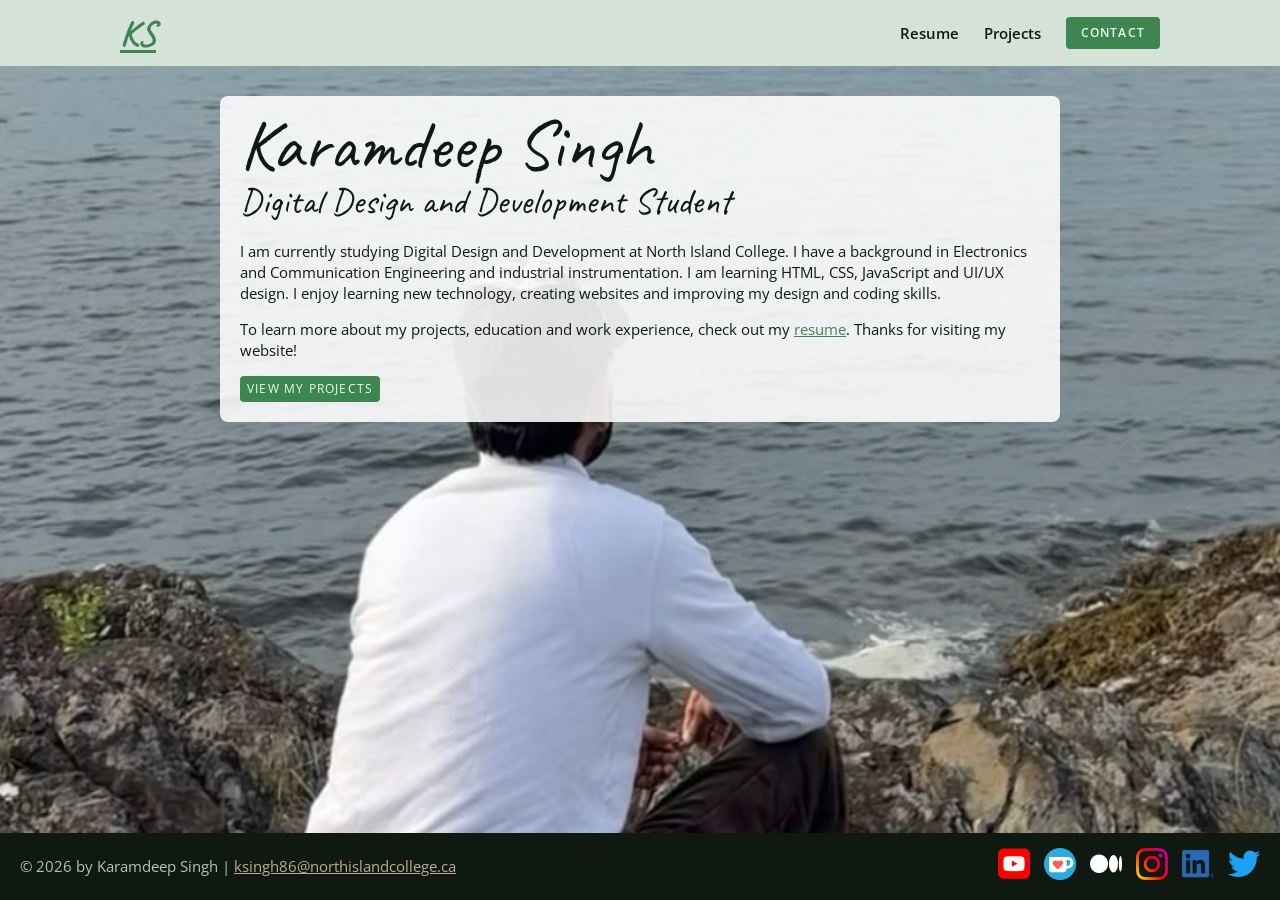
==== commit 65e85718: "Fix final contact popup" ====
--- a/index.html
+++ b/index.html
@@ -4,76 +4,52 @@
 <head>
   <meta charset="UTF-8">
   <meta name="viewport" content="width=device-width, initial-scale=1.0">
-
-  <title>
-    Karamdeep Singh, Digital Design + Development Student
-  </title>
+  <title>Karamdeep Singh | Digital Design + Development Student</title>
 
   <link rel="preconnect" href="https://fonts.googleapis.com">
-
   <link rel="preconnect" href="https://fonts.gstatic.com" crossorigin>
-
   <link href="https://fonts.googleapis.com/css2?family=Caveat&family=Open+Sans&display=swap" rel="stylesheet">
-
   <link rel="stylesheet" href="css/styles.css">
 </head>
 
 <body class="home">
 
-  <!-- NAVIGATION -->
-
+  <!-- Navigation -->
   <nav class="site-nav" aria-label="Main navigation">
-
     <div class="nav-inner">
 
-      <a href="index.html" class="site-logo nav-active" aria-current="page">
-        KS
-      </a>
+      <a href="index.html" class="site-logo nav-active" aria-current="page">KS</a>
 
-      <!-- Mobile hamburger menu -->
-
-      <input type="checkbox" id="nav-toggle" class="nav-toggle">
+      <input type="checkbox" id="nav-toggle" class="nav-toggle" aria-label="Show navigation menu">
 
       <label for="nav-toggle" class="nav-toggle-label" aria-label="Toggle navigation menu">
         <span></span>
       </label>
 
       <ul class="nav-links">
-
         <li>
-          <a href="resume.html">
-            Resume
-          </a>
+          <a href="resume.html">Resume</a>
         </li>
-
         <li>
-          <a href="projects.html">
-            Projects
-          </a>
+          <a href="projects.html">Projects</a>
         </li>
-
         <li>
           <button type="button" popovertarget="contact-popover" class="btn nav-contact contact-btn">
             Contact
           </button>
         </li>
-
       </ul>
 
     </div>
-
   </nav>
 
-  <!-- CONTACT POPOVER -->
-
+  <!-- Contact Popover -->
   <article id="contact-popover" popover>
-
     <div class="contact-card">
 
       <img src="images/karam.jpg" alt="Photo of Karamdeep Singh" class="contact-photo">
 
       <div class="contact-info">
-
         <h2>Karamdeep Singh</h2>
 
         <p class="contact-role">
@@ -81,23 +57,15 @@
         </p>
 
         <p class="contact-bio">
-          I am a Digital Design and Development
-          student. I enjoy creating websites
-          and learning new skills.
+          I am a Digital Design and Development student.
+          I enjoy creating websites and learning new skills.
         </p>
 
         <p class="contact-email">
-          <a href="mailto:karam@example.com">
-            karam@example.com
+          <a href="mailto:ksingh86@northislandcollege.ca">
+            ksingh86@northislandcollege.ca
           </a>
         </p>
-
-        <p class="contact-phone">
-          <a href="tel:2505550142">
-            250-555-0142
-          </a>
-        </p>
-
       </div>
 
       <button type="button" class="contact-close" popovertarget="contact-popover" popovertargetaction="hide">
@@ -105,32 +73,21 @@
       </button>
 
     </div>
-
   </article>
 
-  <!-- INTRO -->
-
+  <!-- Home Content -->
   <div class="content-wrapper">
-
     <div class="content-bg">
 
       <header>
-
         <h1>Karamdeep Singh</h1>
-
-        <h2>
-          Digital Design and Development Student
-        </h2>
-
+        <h2>Digital Design and Development Student</h2>
       </header>
 
-      <!-- ABOUT ME -->
-
       <main>
-
         <p>
-          I am currently studying Digital Design
-          and Development at North Island College.
+          I am currently studying Digital Design and
+          Development at North Island College.
           I have a background in Electronics and
           Communication Engineering and industrial
           instrumentation. I am learning HTML,
@@ -146,71 +103,57 @@
           check out my
           <a href="resume.html">resume</a>.
           Thanks for visiting my website!
-
-          <a href="projects.html" class="btn">
-            View My Projects
-          </a>
         </p>
 
+        <a href="projects.html" class="btn">
+          View My Projects
+        </a>
       </main>
 
     </div>
-
   </div>
 
-  <!-- FOOTER -->
-
+  <!-- Footer -->
   <footer>
-
     <p>
       © 2026 by Karamdeep Singh |
-
       <a href="mailto:ksingh86@northislandcollege.ca">
         ksingh86@northislandcollege.ca
       </a>
     </p>
 
     <ul class="socials">
-
       <li>
-        <a href="#" target="_blank">
-          <img src="images/icon-logo-youtube.png" alt="My YouTube channel">
+        <a href="#" aria-label="YouTube">
+          <img src="images/icon-logo-youtube.png" alt="YouTube">
         </a>
       </li>
-
       <li>
-        <a href="#" target="_blank">
-          <img src="images/icon-logo-ko-fi.png" alt="My portfolio">
+        <a href="#" aria-label="Portfolio">
+          <img src="images/icon-logo-ko-fi.png" alt="Portfolio">
         </a>
       </li>
-
       <li>
-        <a href="#" target="_blank">
-          <img src="images/icon-logo-medium.png" alt="My Medium profile">
+        <a href="#" aria-label="Medium">
+          <img src="images/icon-logo-medium.png" alt="Medium">
         </a>
       </li>
-
       <li>
-        <a href="#" target="_blank">
-          <img src="images/icon-logo-instagram.png" alt="My Instagram">
+        <a href="#" aria-label="Instagram">
+          <img src="images/icon-logo-instagram.png" alt="Instagram">
         </a>
       </li>
-
       <li>
-        <a href="#" target="_blank">
-          <img src="images/icon-logo-linkedin.png" alt="My LinkedIn profile">
+        <a href="#" aria-label="LinkedIn">
+          <img src="images/icon-logo-linkedin.png" alt="LinkedIn">
         </a>
       </li>
-
       <li>
-        <a href="https://x.com/karam_sher_gill" target="_blank">
-
-          <img src="images/icon-logo-twitter.png" alt="My Twitter profile">
+        <a href="https://x.com/karam_sher_gill" target="_blank" rel="noopener noreferrer" aria-label="Twitter">
+          <img src="images/icon-logo-twitter.png" alt="Twitter">
         </a>
       </li>
-
     </ul>
-
   </footer>
 
 </body>
--- a/css/styles.css
+++ b/css/styles.css
@@ -6,7 +6,6 @@
     --font-heading: "Caveat", cursive;
 
     --neutral: oklch(50% 0.02 150);
-
     --neutral-1: oklch(from var(--neutral) 98% c h);
     --neutral-2: oklch(from var(--neutral) 90% c h);
     --neutral-3: oklch(from var(--neutral) 80% c h);
@@ -38,9 +37,9 @@
 }
 
 body {
+    margin: 0;
     background: var(--neutral-1);
     color: var(--neutral-9);
-    margin: 0;
     font-family: var(--font-body);
     font-size: 1.5rem;
     line-height: 1.4;
@@ -76,31 +75,23 @@
     text-decoration: none;
 }
 
-footer a {
-    color: var(--accent-beige);
-}
-
-footer a:hover {
-    color: var(--accent-green);
-}
-
 .btn {
+    display: inline-block;
+    padding: 7px;
     background: var(--accent-green);
     color: var(--neutral-1);
+    border-radius: 4px;
+    font-size: 1.2rem;
+    line-height: 1;
+    letter-spacing: 0.1em;
     text-decoration: none;
     text-transform: uppercase;
-    font-size: 1.2rem;
-    display: inline-block;
-    padding: 7px;
-    letter-spacing: 0.1em;
-    line-height: 1;
-    border-radius: 4px;
 }
 
 .content-wrapper {
+    max-width: 900px;
     margin: 0 auto;
     padding: 30px;
-    max-width: 900px;
 }
 
 /* HOME
@@ -114,17 +105,20 @@
     flex-direction: column;
 }
 
-.home .content-wrapper {
+.home>.content-wrapper {
     flex: 1 0 auto;
+    width: 100%;
     padding: 10px;
 }
 
 .content-bg {
     padding: 20px;
+    background: rgb(255 255 255 / 0.88);
+    border-radius: 8px;
 }
 
 @media screen and (min-width: 501px) {
-    .home .content-wrapper {
+    .home>.content-wrapper {
         padding: 30px;
     }
 }
@@ -132,11 +126,11 @@
 /* RESUME
 ------------------------------------*/
 
-.resume header::before {
-    background: url(../images/karam.jpg) center / cover;
+.resume .page-header::before {
     content: "";
     display: block;
     height: 200px;
+    background: url(../images/karam.jpg) center / cover;
 }
 
 .resume h1 {
@@ -147,8 +141,17 @@
     font-size: 2.6rem;
 }
 
+.resume-section {
+    margin-bottom: 50px;
+}
+
+.resume-section>h2 {
+    border-bottom: 2px dashed var(--neutral-3);
+    padding-bottom: 5px;
+}
+
 @media screen and (min-width: 501px) {
-    .resume header::before {
+    .resume .page-header::before {
         height: 375px;
     }
 
@@ -159,14 +162,6 @@
     .resume h2 {
         font-size: 3.6rem;
     }
-}
-
-.resume-section {
-    margin-bottom: 50px;
-}
-
-.resume-section h2 {
-    border-bottom: 2px dashed var(--neutral-3);
 }
 
 /* DOWNLOAD BUTTON
@@ -175,13 +170,11 @@
 .download-link {
     display: inline-block;
     position: relative;
-    top: auto;
-    left: auto;
     margin: 1rem 0 0 2rem;
     font-size: 1.5rem;
 }
 
-/* PROJECTS ON RESUME PAGE
+/* RESUME PROJECTS
 ------------------------------------*/
 
 .project-item {
@@ -203,8 +196,9 @@
 @media screen and (min-width: 650px) and (max-width: 859px) {
     .project-wrapper {
         display: grid;
-        grid-template-columns: repeat(2, minmax(0, 1fr));
-        column-gap: 20px;
+        grid-template-columns:
+            repeat(2, minmax(0, 1fr));
+        gap: 20px;
     }
 
     .project-item img {
@@ -237,7 +231,8 @@
 @media screen and (min-width: 860px) {
     .work-item {
         display: grid;
-        grid-template-columns: 300px minmax(0, 1fr);
+        grid-template-columns:
+            300px minmax(0, 1fr);
         column-gap: 20px;
     }
 
@@ -270,8 +265,16 @@
     padding: 0 20px;
 }
 
+footer a {
+    color: var(--accent-beige);
+}
+
+footer a:hover {
+    color: var(--accent-green);
+}
+
 .socials {
-    list-style-type: none;
+    list-style: none;
     padding: 0;
 }
 
@@ -291,8 +294,8 @@
 @media screen and (min-width: 861px) {
     footer {
         flex-direction: row;
-        text-align: initial;
         align-items: center;
+        text-align: left;
     }
 
     .socials li {
@@ -302,13 +305,6 @@
 
 /* PROJECTS PAGE - SUBGRID
 ------------------------------------*/
-
-/*
-Each project card spans three rows:
-image area, heading and description.
-
-The parent grid controls the row sizes.
-*/
 
 .projects-page .project-wrapper {
     display: grid;
@@ -332,24 +328,22 @@
 .projects-page .project-item img {
     display: block;
     float: none;
+    grid-row: 1;
     width: 100%;
     height: 160px;
     object-fit: cover;
     margin: 0;
-    grid-row: 1;
 }
 
 .projects-page .project-item h3 {
-    margin: 0;
     grid-row: 2;
+    margin: 0;
 }
 
 .projects-page .project-item p {
-    margin: 0;
     grid-row: 3;
-}
-
-/* Animation cards do not have an image */
+    margin: 0;
+}
 
 .projects-page .project-item:not(:has(img)) h3 {
     grid-row: 2;
@@ -359,15 +353,12 @@
     grid-row: 3;
 }
 
-/* Tablet: two project columns */
-
 @media screen and (min-width: 600px) {
     .projects-page .project-wrapper {
-        grid-template-columns: repeat(2, minmax(0, 1fr));
-    }
-}
-
-/* Desktop: three project columns */
+        grid-template-columns:
+            repeat(2, minmax(0, 1fr));
+    }
+}
 
 @media screen and (min-width: 900px) {
     .projects-page .content-wrapper {
@@ -375,7 +366,8 @@
     }
 
     .projects-page .project-wrapper {
-        grid-template-columns: repeat(3, minmax(0, 1fr));
+        grid-template-columns:
+            repeat(3, minmax(0, 1fr));
     }
 }
 
@@ -529,8 +521,8 @@
 @media screen and (min-width: 768px) {
     .nav-inner {
         flex-wrap: nowrap;
+        gap: 2rem;
         padding: 1.5rem 3rem;
-        gap: 2rem;
     }
 
     .site-logo {
@@ -553,10 +545,6 @@
         margin: 0 0 0 auto;
     }
 
-    .nav-links li {
-        margin: 0;
-    }
-
     .nav-links a {
         padding: 0.5rem 0;
     }
@@ -566,7 +554,7 @@
     }
 }
 
-/* SMALL SCREEN FIXES
+/* SMALL SCREEN
 ------------------------------------*/
 
 @media screen and (max-width: 500px) {
@@ -581,8 +569,199 @@
     .resume h2 {
         font-size: 2.6rem;
     }
-
-    .projects-page .project-item {
-        padding: 1.5rem;
+}
+
+/* CONTACT BUTTON AND ANCHOR
+------------------------------------*/
+
+.contact-btn {
+    font-family: var(--font-body);
+    font-weight: 600;
+    border: none;
+    cursor: pointer;
+    line-height: 1;
+
+    anchor-name: --contact-button;
+}
+
+.contact-btn:hover {
+    background: var(--neutral-8);
+    color: var(--neutral-1);
+}
+
+.contact-btn:focus-visible {
+    outline: 3px solid var(--accent-beige);
+    outline-offset: 3px;
+}
+
+/* CONTACT POPOVER
+------------------------------------*/
+
+#contact-popover {
+    box-sizing: border-box;
+
+    /* Required width */
+    inline-size: min(100vi, max(33vi, 26rem));
+
+    /* Container queries */
+    container-type: inline-size;
+
+    /* Horizontal resizing */
+    resize: horizontal;
+    overflow: auto;
+    direction: rtl;
+
+    min-inline-size: min(100vi, 18rem);
+    max-inline-size: 100vi;
+    max-height: 85vh;
+
+    /* Anchor positioning */
+    position: fixed;
+    position-anchor: --contact-button;
+    position-area: bottom span-left;
+    position-try-fallbacks: flip-inline, flip-block;
+
+    inset: auto;
+    margin: 0;
+
+    padding: 2rem;
+    border: 2px solid var(--accent-green);
+    border-radius: 1rem;
+    border-end-start-radius: 0;
+
+    background: var(--neutral-1);
+    color: var(--neutral-9);
+
+    box-shadow: 0 12px 35px rgb(0 0 0 / 0.25);
+}
+
+#contact-popover::backdrop {
+    background: rgb(0 0 0 / 0.55);
+}
+
+/* SMALL CONTACT LAYOUT
+------------------------------------*/
+
+.contact-card {
+    direction: ltr;
+    display: grid;
+    grid-template-columns: minmax(0, 1fr);
+    gap: 1.5rem;
+    align-items: start;
+}
+
+.contact-photo {
+    display: block;
+    width: 100%;
+    max-height: 22rem;
+    aspect-ratio: 1 / 1;
+    object-fit: cover;
+    border-radius: 0.8rem;
+}
+
+.contact-info {
+    min-width: 0;
+}
+
+.contact-info h2 {
+    font-family: var(--font-heading);
+    font-size: 3.6rem;
+    line-height: 1.1;
+    margin: 0 0 1rem;
+    border: none;
+}
+
+.contact-role {
+    font-weight: bold;
+    color: var(--accent-green);
+    margin: 0 0 1rem;
+}
+
+.contact-bio {
+    display: block;
+    margin: 0 0 1rem;
+}
+
+.contact-email {
+    margin: 0.5rem 0;
+    overflow-wrap: anywhere;
+}
+
+.contact-info a {
+    color: var(--accent-green);
+}
+
+.contact-info a:hover {
+    color: var(--neutral-8);
+}
+
+/* CLOSE BUTTON
+------------------------------------*/
+
+.contact-close {
+    background: var(--accent-green);
+    color: var(--neutral-1);
+    font-family: var(--font-body);
+    font-size: 1.3rem;
+    font-weight: bold;
+    border: none;
+    border-radius: 0.5rem;
+    padding: 1rem 2rem;
+    cursor: pointer;
+    justify-self: start;
+}
+
+.contact-close:hover {
+    background: var(--neutral-8);
+}
+
+.contact-close:focus-visible {
+    outline: 3px solid var(--accent-beige);
+    outline-offset: 3px;
+}
+
+/* MEDIUM CONTAINER
+------------------------------------*/
+
+@container (min-width: 24rem) {
+    .contact-card {
+        grid-template-columns:
+            minmax(0, 1fr) minmax(0, 2fr);
+        gap: 1.5rem;
+    }
+
+    .contact-photo {
+        grid-column: 1;
+        grid-row: 1;
+        max-height: none;
+    }
+
+    .contact-info {
+        grid-column: 2;
+        grid-row: 1;
+    }
+
+    .contact-bio {
+        display: none;
+    }
+
+    .contact-close {
+        grid-column: 2;
+        grid-row: 2;
+    }
+}
+
+/* LARGE CONTAINER
+------------------------------------*/
+
+@container (min-width: 28rem) {
+    .contact-card {
+        grid-template-columns:
+            minmax(0, 1fr) minmax(0, 2fr);
+        gap: 2rem;
+    }
+
+    .contact-bio {
+        display: block;
     }
 }
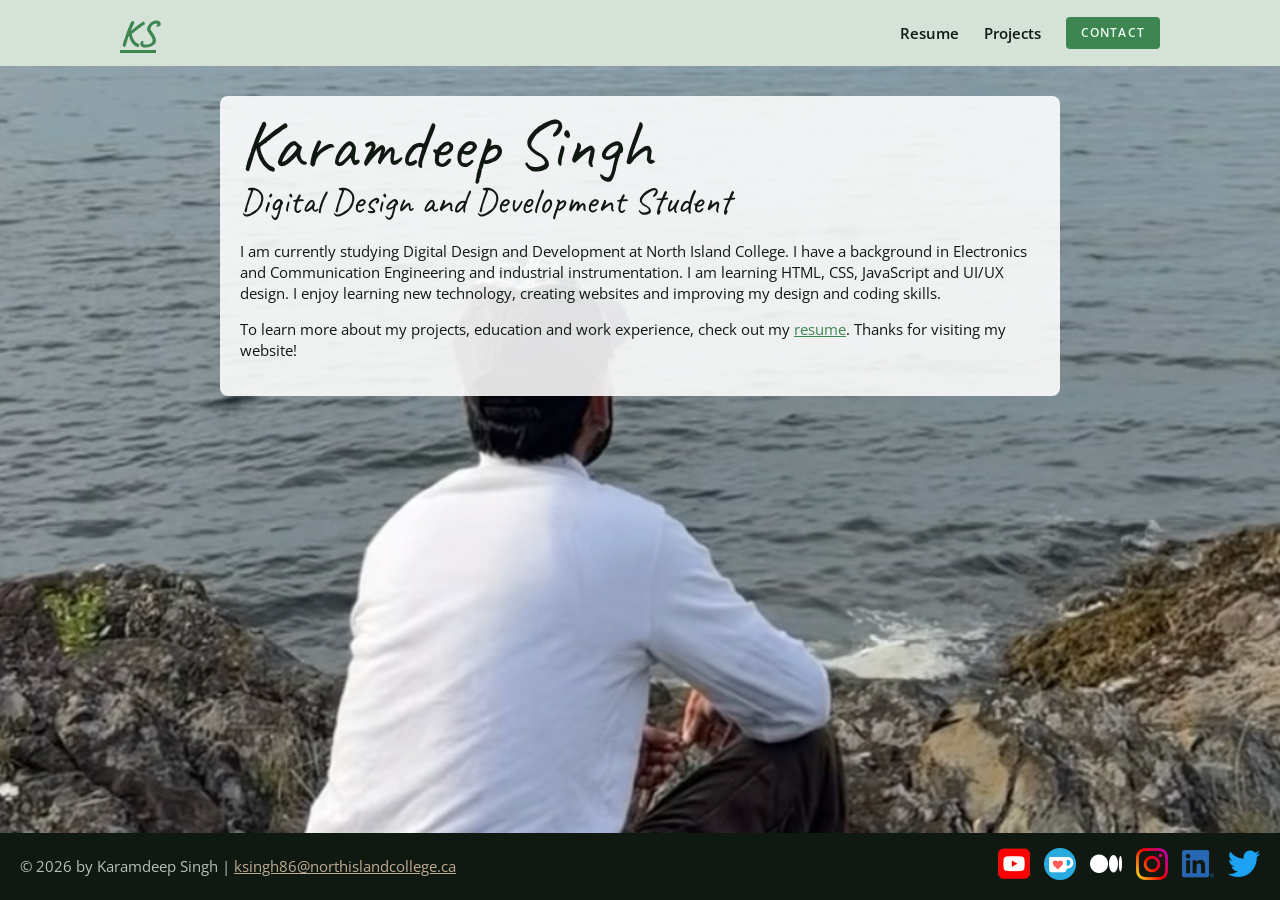
==== commit b54fdb57: "Remove view my projects" ====
--- a/index.html
+++ b/index.html
@@ -105,9 +105,6 @@
           Thanks for visiting my website!
         </p>
 
-        <a href="projects.html" class="btn">
-          View My Projects
-        </a>
       </main>
 
     </div>
